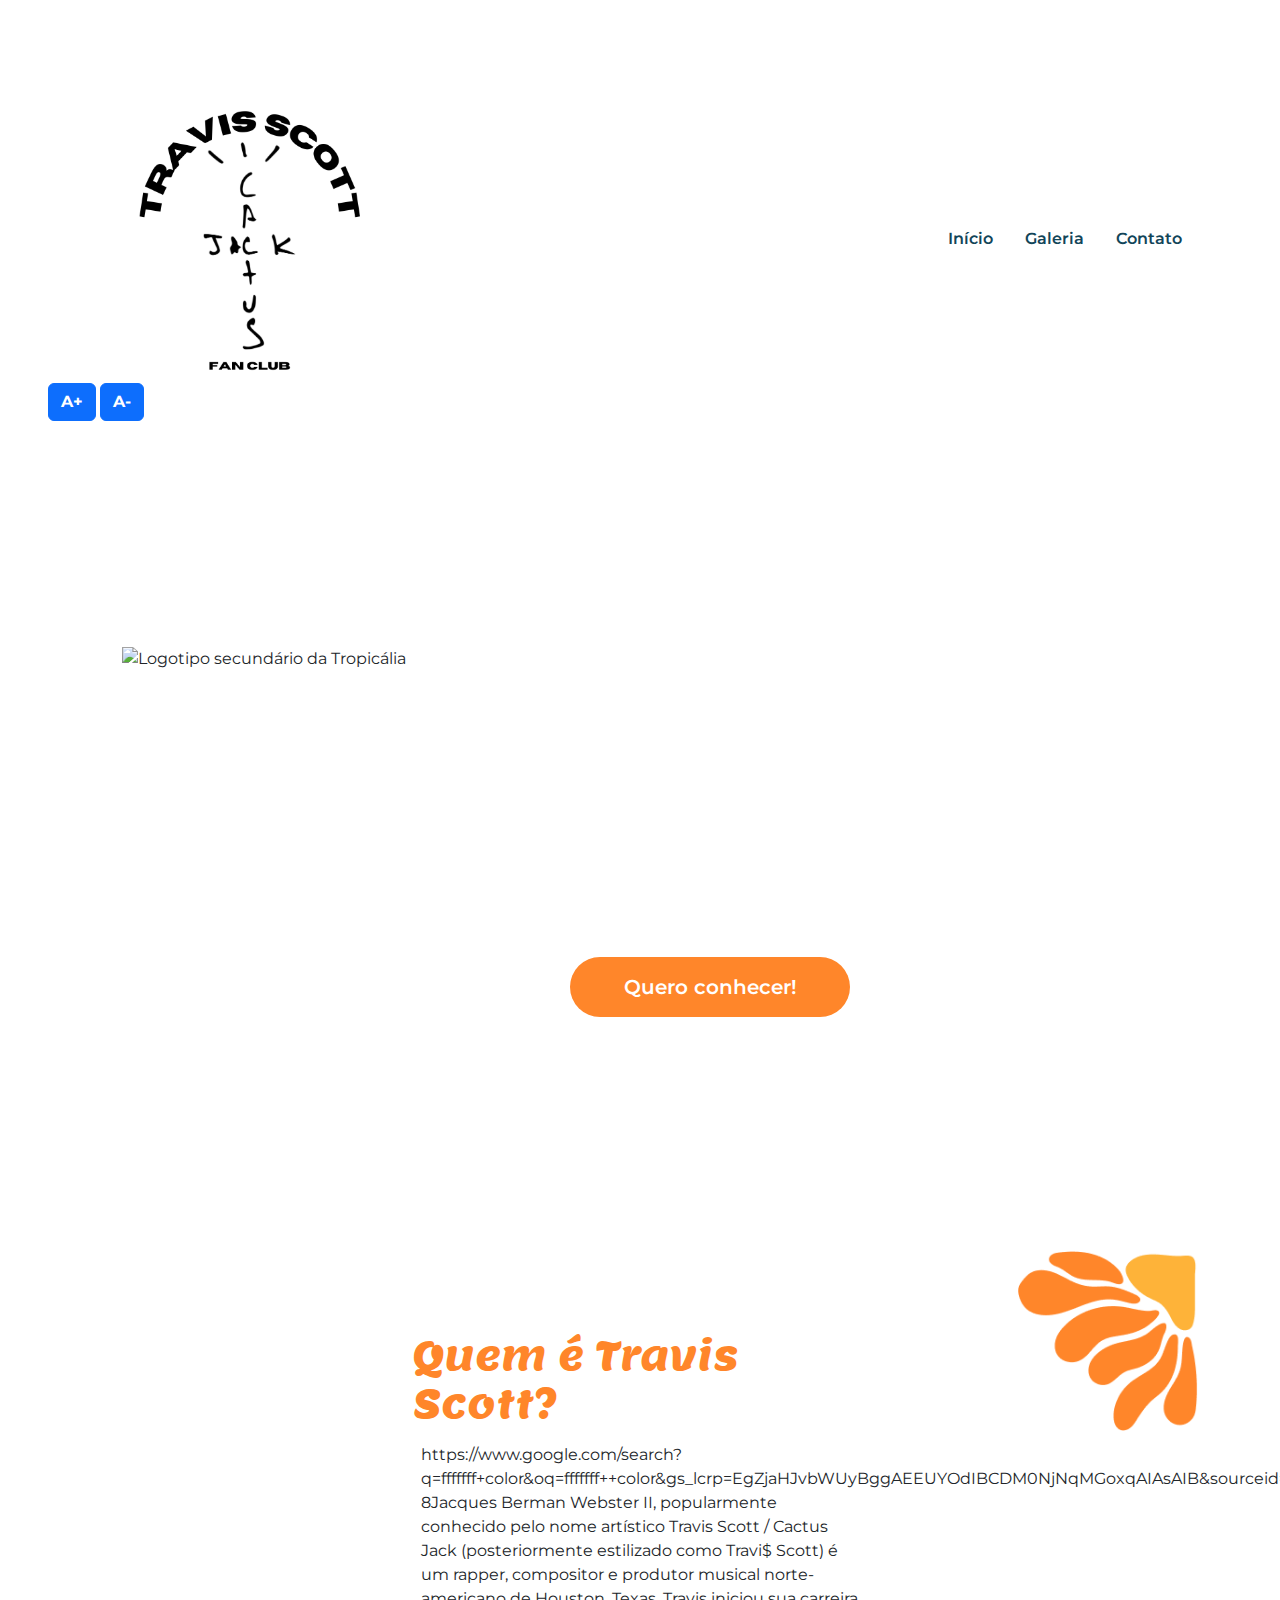
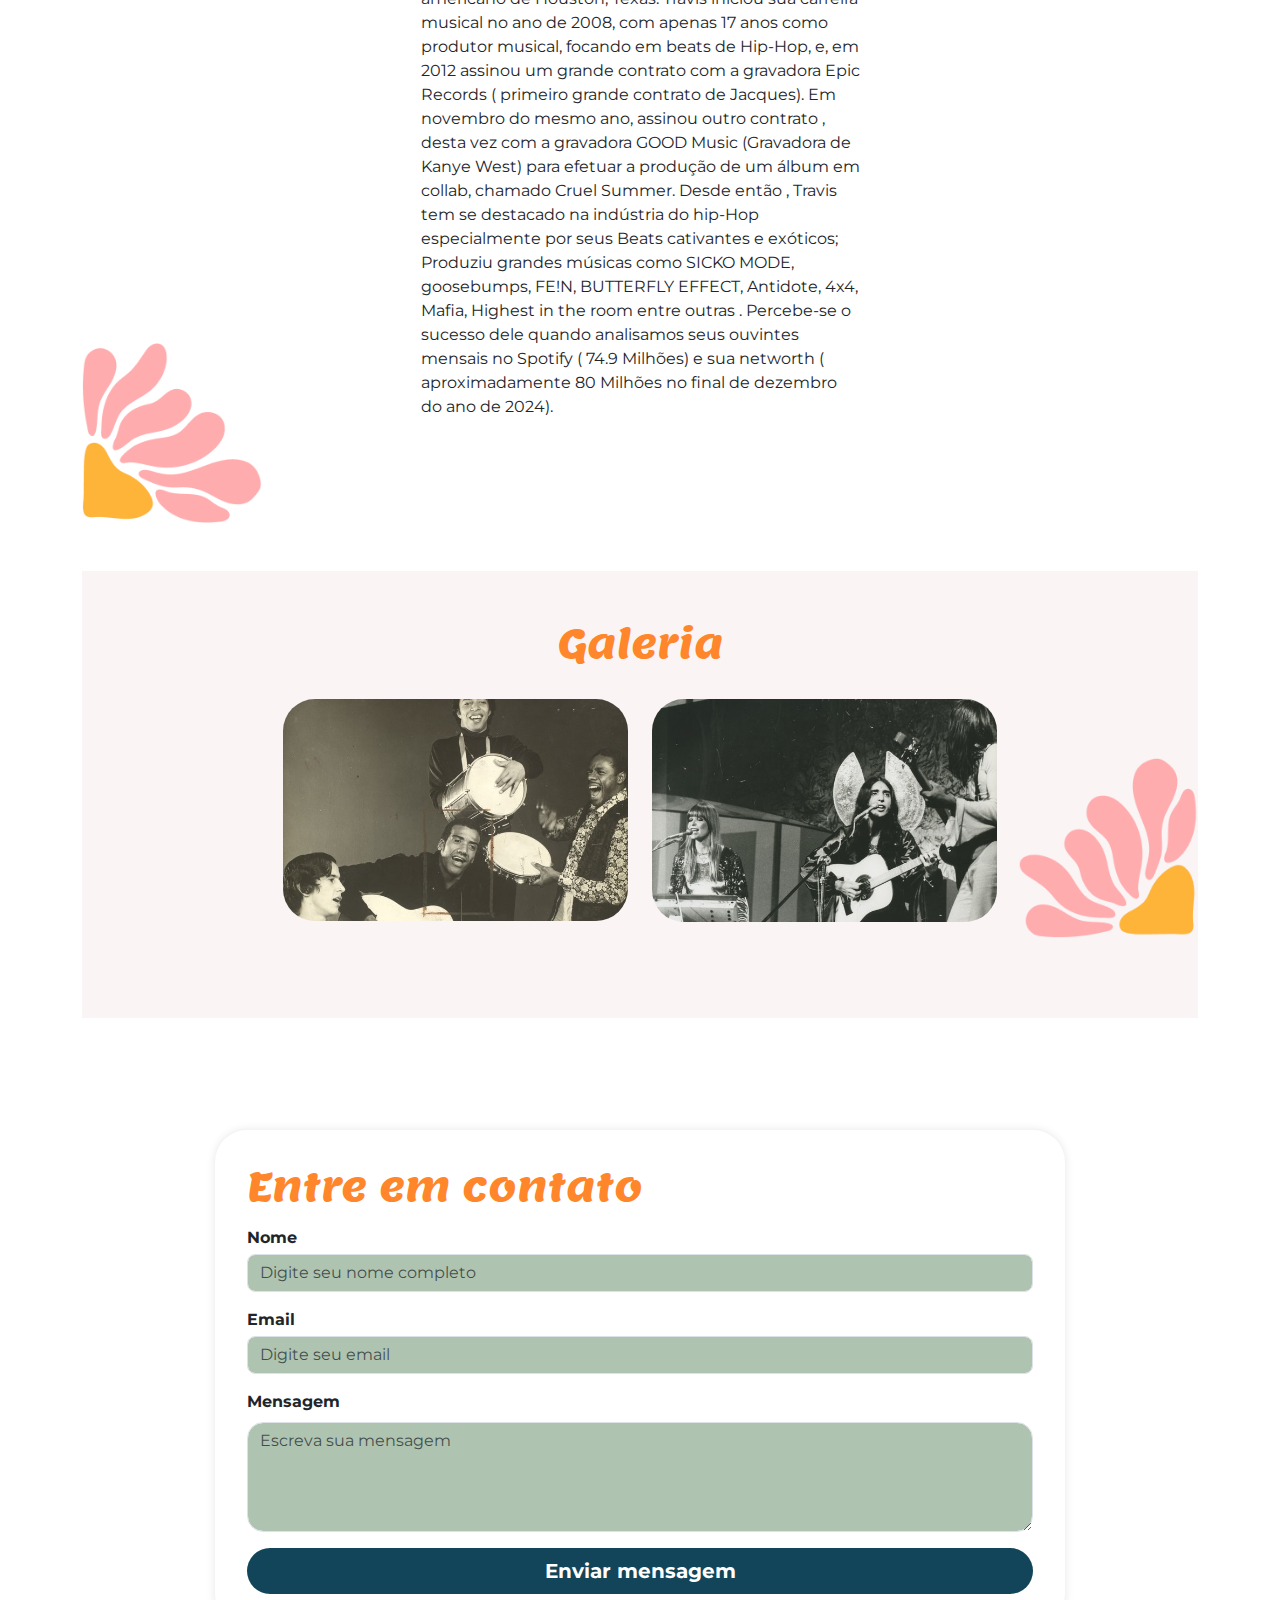
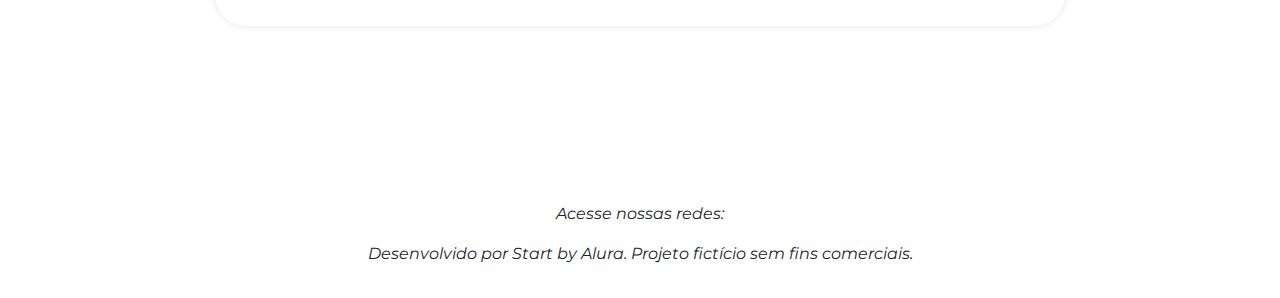
==== 2025-3b-acessibilidade-main/index.html @ 3280e18b "Add files via upload" ====
<!DOCTYPE html>
<html lang="pt-br">

<head>
    <meta charset="UTF-8">
    <meta name="viewport" content="width=device-width, initial-scale=1">
    <link rel="preconnect" href="https://fonts.googleapis.com">
    <title>Travis Scott Fan Club</title>
    <link href="https://cdnjs.cloudflare.com/ajax/libs/bootstrap/5.3.3/css/bootstrap.min.css" rel="stylesheet">
    <link rel="stylesheet" href="https://cdnjs.cloudflare.com/ajax/libs/bootstrap-icons/1.11.3/font/bootstrap-icons.min.css">
    <link rel="stylesheet" href="styles.css">
</head>

<body>
    <header class=" p-5">

        <nav class="container d-flex justify-content-between align-items-center">
            <img src="img/travi-logo.png"alt="Logotipo do Travis Scott Fan Club" class="nav-img " loading="lazy">
            <ul class="nav mt-5">
                <li class="nav-item"><a class="nav-link" href="#inicio">Início</a></li>
                <li class="nav-item"><a class="nav-link" href="#galeria">Galeria</a></li>
                <li class="nav-item"><a class="nav-link" href="#contato">Contato</a></li>
            </ul>          
        </nav>
        <div id="acessibilidade">
            <button id="aumentar-fonte" class="btn btn-primary fw-bold">A+</button>
            <button id="diminuir-fonte" class="btn btn-primary fw-bold">A-</button>
    </header>


    <main class="container my-5">

        <section id="inicio" class="my-5">
            <div class="inicio-fundo d-flex justify-content-between align-items-center">
                <div class="esquerda-conteudo">
                    <h1 class="display-4 text-white fst-italic fw-bold"></h1>
                    <img src="img/" alt="Logotipo secundário da Tropicália" class="mb-3" width="563"
                        height="278" loading="lazy">
                    <a href="#tropicalia"
                        class="btn btn-primary btn-lg botao-inicio fw-semibold">Quero
                        conhecer!</a>
                </div>

            </div>
        </section>

        <section id="tropicalia" class="my-5 pt-6 secao-tropicalia">
            <div class="container d-flex align-items-center ">
                  <div class="col-5">
                    <h2>Quem é Travis Scott?</h2>
                    <p class="p-2">  https://www.google.com/search?q=fffffff+color&oq=fffffff++color&gs_lcrp=EgZjaHJvbWUyBggAEEUYOdIBCDM0NjNqMGoxqAIAsAIB&sourceid=chrome&ie=UTF-8Jacques Berman Webster II, popularmente conhecido pelo nome artístico Travis Scott / Cactus Jack (posteriormente estilizado como Travi$ Scott) é um rapper, compositor e produtor musical norte-americano de Houston, Texas.
                        Travis iniciou sua carreira musical no ano de 2008, com apenas 17 anos como produtor musical, focando em beats de Hip-Hop, e, em 2012 assinou um grande contrato com a gravadora Epic Records ( primeiro grande contrato de Jacques). Em novembro do mesmo ano, assinou outro contrato , desta vez com a gravadora GOOD Music (Gravadora de Kanye West) para efetuar a produção de um álbum em collab, chamado Cruel Summer.
                        Desde então , Travis tem se destacado na indústria do hip-Hop especialmente por seus Beats cativantes e exóticos; Produziu grandes músicas como SICKO MODE, goosebumps, FE!N, BUTTERFLY EFFECT, Antidote, 4x4, Mafia, Highest in the room entre outras . Percebe-se o sucesso dele quando analisamos seus ouvintes mensais no Spotify ( 74.9 Milhões) e sua networth ( aproximadamente 80 Milhões no final de dezembro do ano de 2024). 
                     
                         </p>
                </div>
            </div>
        </section>

        <section id="galeria">
            <h2 class="text-center pt-5">Galeria</h2>
            <div class="container p-3 mt-3 fundo-galeria ">

                <div class="row justify-content-md-center">
                    <div class="col-md-4">
                        <img src="img/lossy-page1-640px-Jorge_Ben_e_o_Trio_Mocotó_no_Teatro_da_Lagoa,_1971.tif.jpg"
                            class="img-fluid rounded-5" loading="lazy">
                    </div>
                    <div class="col-md-4">
                        <img src="img/lossy-page1-640px-Os_Mutantes_2.tif.jpg" class="img-fluid rounded-5"
                            loading="lazy">
                    </div>
                </div>
            </div>
        </section>

        <section id="contato">
            <div class="container p-5 d-flex justify-content-center">
                <div class="col-md-8 col-lg-10 rounded-5 formulario"> <!-- Caixa do formulário com 60% de largura -->
                    <h2 class="mb-3">Entre em contato</h2>
                    <form>
                        <div class="form-group mb-3">
                            <label for="nome">Nome</label>
                            <input type="text" id="nome" name="nome" class="form-control rounded-3 mt-1"
                                placeholder="Digite seu nome completo">
                        </div>
                        <div class="form-group mb-3">
                            <label for="email">Email</label>
                            <input type="email" id="email" name="email" class="form-control rounded-3 mt-1"
                                placeholder="Digite seu email">
                        </div>
                        <div class="form-group mb-3">
                            <label for="mensagem">Mensagem</label>
                            <textarea id="mensagem" name="mensagem" class="form-control rounded-4 mt-2" rows="4"
                                placeholder="Escreva sua mensagem"></textarea>
                        </div>
                        <div class="d-grid gap-2">
                            <button type="submit" class="btn btn-primary btn-lg rounded-pill tamanho-botao">Enviar
                                mensagem</button>
                        </div>
                    </form>
                </div>
            </div>
        </section>
    </main>
    <footer class="text-center p-3 fst-italic">
        <p>Acesse nossas redes:</p>
        <i class="bi bi-whatsapp"></i>
        <i class="bi bi-instagram"></i>
        <i class="bi bi-tiktok"></i>
        <p class="mt-3">Desenvolvido por Start by Alura. Projeto fictício sem fins comerciais.</p>
    </footer>
    <script src="script.js"></script>

</body>

</html>
---- 2025-3b-acessibilidade-main/styles.css ----
@import url('https://fonts.googleapis.com/css2?family=Montserrat:ital,wght@0,100..900;1,100..900&display=swap');
@import url('https://fonts.googleapis.com/css2?family=Lemon&display=swap');

:root {
    
    --preto: #01161eff;
    --verde-meianoite: #124559ff;
    --azul: #598392ff;
    --cinzacinzas: #aec3b0ff;
    --bege: #eff6e0ff;
    --laranja-claro: #FF862A;
}

body {
    font-size: 1rem;
    font-family: 'Montserrat';
}

header {
    background-color:var(#ffffff);
}


section {
    padding-bottom: 5rem;
}

.nav-img{
width: 30%;

}

.nav-link {
    color: var(--verde-meianoite);
    font-weight: 600;
}

.inicio-fundo {
    /* aula 3 */
    background-image: url('img/4965007.png');
    /* Substitua pelo caminho da sua imagem */
    background-size: cover;
    background-position: right;
    border-radius: 80px;
    width: 100%;
    height: 606px;
    padding: 40px;
    margin: 0 auto;
}

/* posicionamento para a imagem à direita */
.img-inicio {
    position: absolute;
    right: 0;
    top: 18rem;
    width: 45rem;
    height: auto;
}


.esquerda-conteudo {
    display: flex;
    flex-direction: column;
    align-items: flex-start;
    gap: 1rem;
}


.botao-inicio {
    background-color: var(--laranja-claro);
    border-radius: 30px;
    border: none;
    width: 14em;
    /* Convertido para em aumenta o tamanho da fonte por tabela*/
    height: 3em;
    /* Convertido para em */
    align-content: center;
    margin-left: 28rem;

}

.display-4 {
    text-shadow: -5px 5px var(--laranja-claro);
}


#tropicalia {
    position: relative;
    padding-top: 5rem;
    margin-top: 3rem;
    margin-bottom: 3rem;
    background: url('img/flor.png') top right no-repeat,
        url('img/flor-esquerda.png') bottom left no-repeat;
    background-size: 180px 180px;
    /* Ajuste o tamanho conforme necessário */
}

#tropicalia .container {
    display: flex;
    align-items: center;
    justify-content: center;
    position: relative;
    z-index: 1;
    /* Garante que o conteúdo fica acima das imagens do background */
}


h2 {
    font-family: 'Lemon', serif;
    font-size: 2.5em;
    font-style: normal;
    color: var(--laranja-claro);
}

#galeria {
    background-color: #FAF4F4;

}

.fundo-galeria {
    background: url('img/flor-bottom-direita.png') bottom right no-repeat;
    background-size: 180px 180px;
}

#contato {
    background-image: url('img/4965007.jpg');
    background-size: cover;
    padding: 4rem 0;
    /* Espaçamento interno para a seção de contato */

}

.formulario {
    background-color: #ffffff;
    padding: 2rem;
    /* Espaçamento interno dentro do formulário */
    border-radius: 10px;
    /* Borda arredondada para o formulário */
    box-shadow: 0 0 10px rgba(0, 0, 0, 0.1);
    /* Sombra suave para destacar o formulário */
    font-weight: bold;
}

.formulario button {
    background-color: var(--verde-meianoite);
    border: none;
    font-weight: bold;
}

/* chama classe do bootstrap para modificar a cor */
.form-control {
    background-color: var(--cinzacinzas);
}
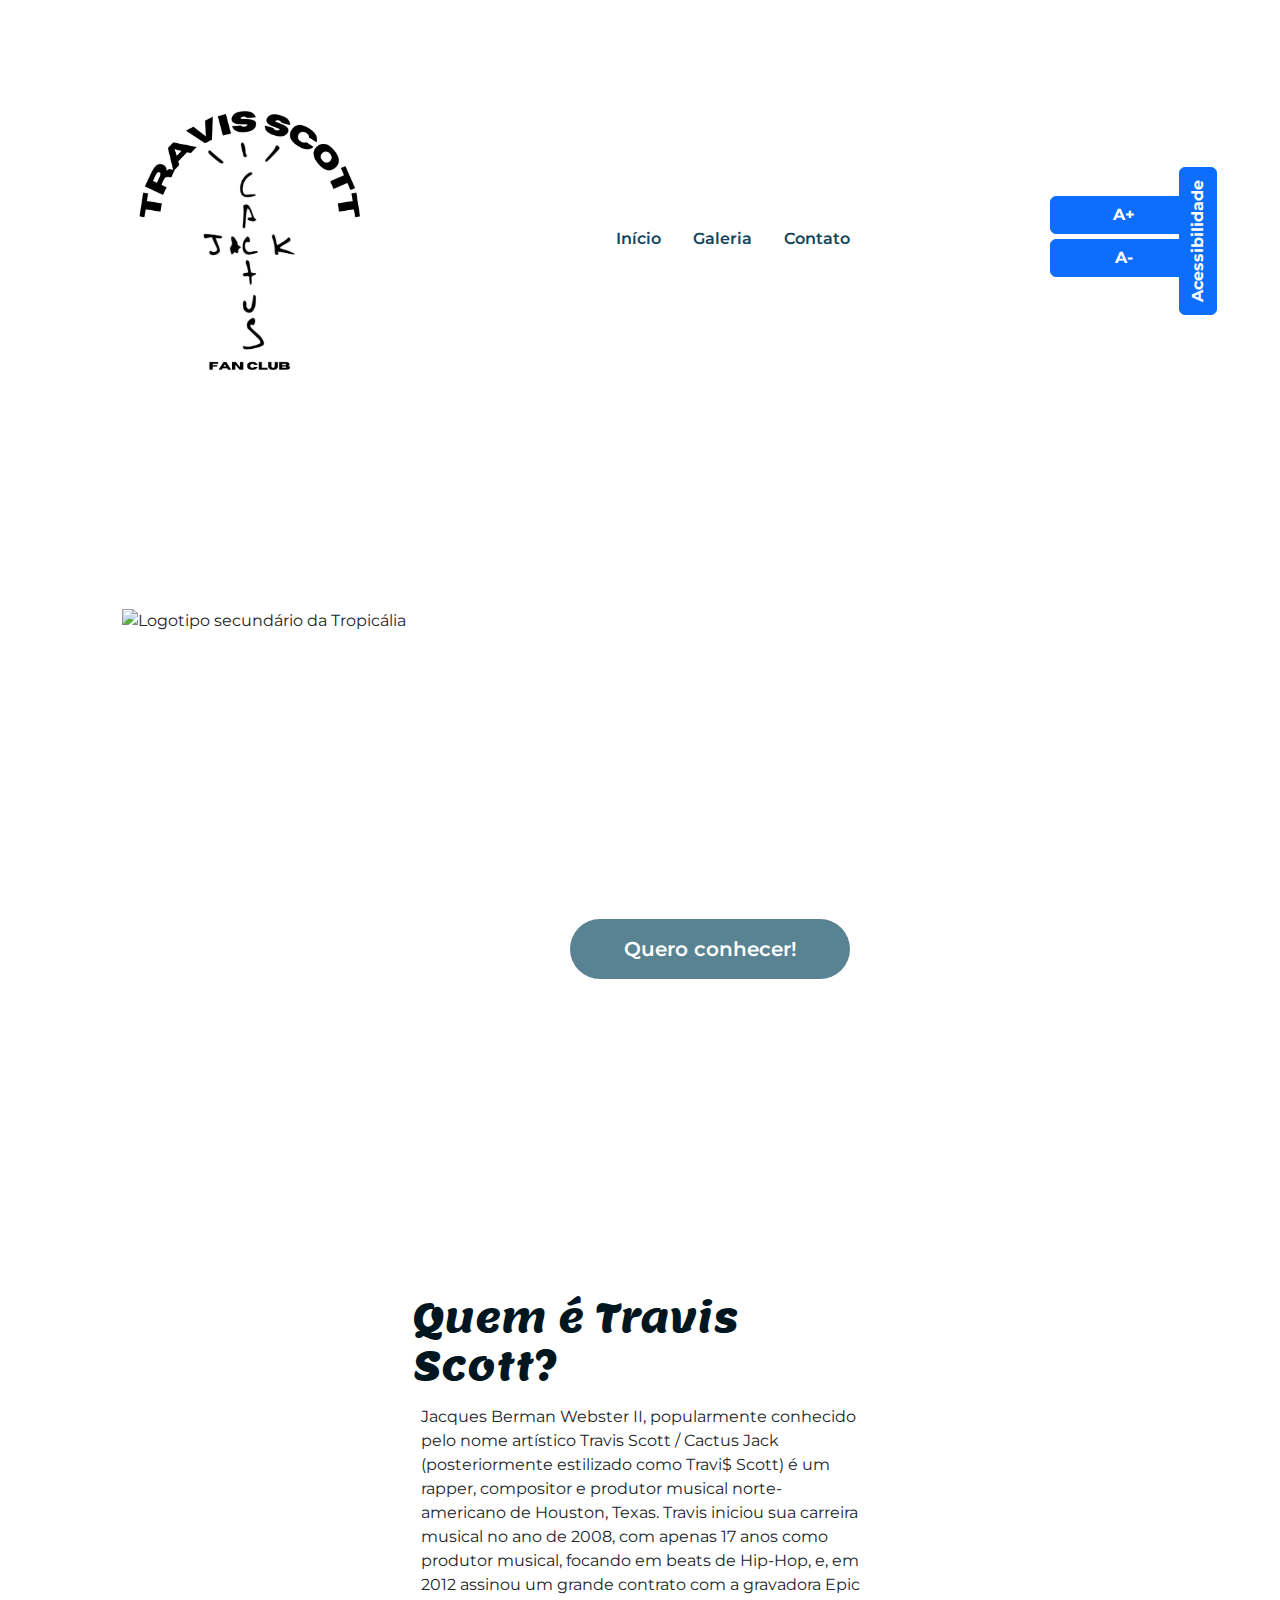
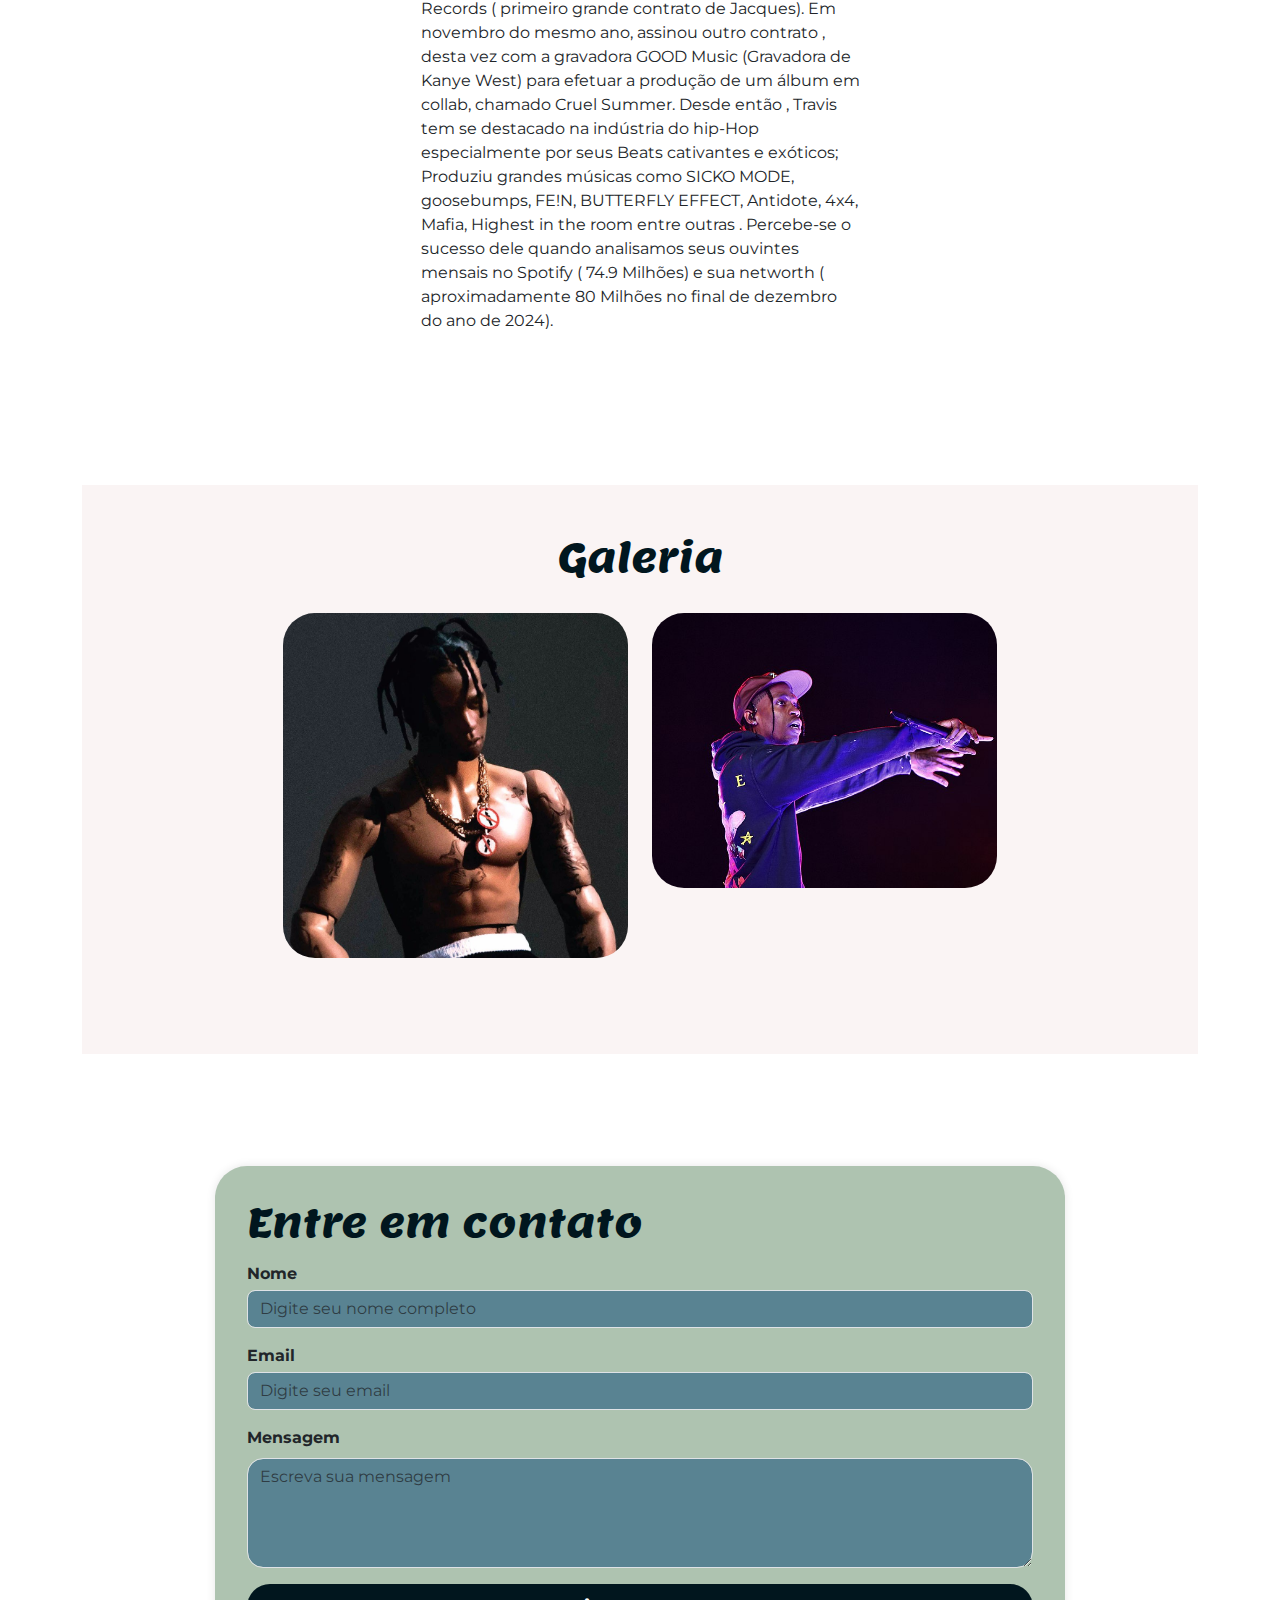
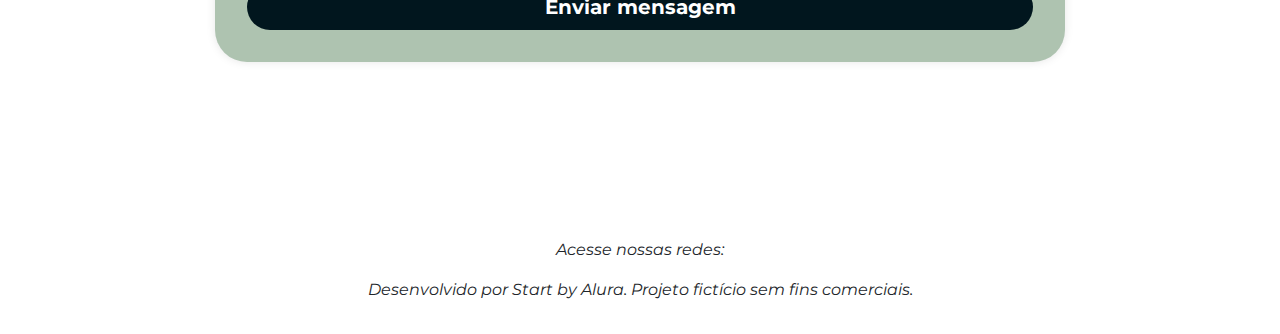
==== commit 37645d6d: "Add files via upload" ====
--- a/2025-3b-acessibilidade-main/index.html
+++ b/2025-3b-acessibilidade-main/index.html
@@ -21,12 +21,16 @@
                 <li class="nav-item"><a class="nav-link" href="#galeria">Galeria</a></li>
                 <li class="nav-item"><a class="nav-link" href="#contato">Contato</a></li>
             </ul>          
-        </nav>
-        <div id="acessibilidade">
+        
+
+        <div id="acessibilidade" class="menu-acessibilidade">
+            <button id="botao-acesibilidade" class="btn btn-primary fw-bold rotacao-menu"> Acessibilidade</button>
+            <div id="opcoes-acessibilidade" class="opcoes-acessibilidade apresenta-lista">
             <button id="aumentar-fonte" class="btn btn-primary fw-bold">A+</button>
             <button id="diminuir-fonte" class="btn btn-primary fw-bold">A-</button>
-    </header>
-
+    <div>
+        </header>
+            </nav>
 
     <main class="container my-5">
 
@@ -40,7 +44,6 @@
                         class="btn btn-primary btn-lg botao-inicio fw-semibold">Quero
                         conhecer!</a>
                 </div>
-
             </div>
         </section>
 
@@ -48,7 +51,7 @@
             <div class="container d-flex align-items-center ">
                   <div class="col-5">
                     <h2>Quem é Travis Scott?</h2>
-                    <p class="p-2">  https://www.google.com/search?q=fffffff+color&oq=fffffff++color&gs_lcrp=EgZjaHJvbWUyBggAEEUYOdIBCDM0NjNqMGoxqAIAsAIB&sourceid=chrome&ie=UTF-8Jacques Berman Webster II, popularmente conhecido pelo nome artístico Travis Scott / Cactus Jack (posteriormente estilizado como Travi$ Scott) é um rapper, compositor e produtor musical norte-americano de Houston, Texas.
+                    <p class="p-2">  Jacques Berman Webster II, popularmente conhecido pelo nome artístico Travis Scott / Cactus Jack (posteriormente estilizado como Travi$ Scott) é um rapper, compositor e produtor musical norte-americano de Houston, Texas.
                         Travis iniciou sua carreira musical no ano de 2008, com apenas 17 anos como produtor musical, focando em beats de Hip-Hop, e, em 2012 assinou um grande contrato com a gravadora Epic Records ( primeiro grande contrato de Jacques). Em novembro do mesmo ano, assinou outro contrato , desta vez com a gravadora GOOD Music (Gravadora de Kanye West) para efetuar a produção de um álbum em collab, chamado Cruel Summer.
                         Desde então , Travis tem se destacado na indústria do hip-Hop especialmente por seus Beats cativantes e exóticos; Produziu grandes músicas como SICKO MODE, goosebumps, FE!N, BUTTERFLY EFFECT, Antidote, 4x4, Mafia, Highest in the room entre outras . Percebe-se o sucesso dele quando analisamos seus ouvintes mensais no Spotify ( 74.9 Milhões) e sua networth ( aproximadamente 80 Milhões no final de dezembro do ano de 2024). 
                      
@@ -63,11 +66,11 @@
 
                 <div class="row justify-content-md-center">
                     <div class="col-md-4">
-                        <img src="img/lossy-page1-640px-Jorge_Ben_e_o_Trio_Mocotó_no_Teatro_da_Lagoa,_1971.tif.jpg"
+                        <img src="img/rodeocover.jpg"
                             class="img-fluid rounded-5" loading="lazy">
                     </div>
                     <div class="col-md-4">
-                        <img src="img/lossy-page1-640px-Os_Mutantes_2.tif.jpg" class="img-fluid rounded-5"
+                        <img src="img/fotokkj.jpg" class="img-fluid rounded-5"
                             loading="lazy">
                     </div>
                 </div>
--- a/2025-3b-acessibilidade-main/styles.css
+++ b/2025-3b-acessibilidade-main/styles.css
@@ -9,6 +9,7 @@
     --cinzacinzas: #aec3b0ff;
     --bege: #eff6e0ff;
     --laranja-claro: #FF862A;
+    --rosa: #a53860;
 }
 
 body {
@@ -67,7 +68,7 @@
 
 
 .botao-inicio {
-    background-color: var(--laranja-claro);
+    background-color: var(--azul);
     border-radius: 30px;
     border: none;
     width: 14em;
@@ -89,8 +90,8 @@
     padding-top: 5rem;
     margin-top: 3rem;
     margin-bottom: 3rem;
-    background: url('img/flor.png') top right no-repeat,
-        url('img/flor-esquerda.png') bottom left no-repeat;
+    background: url('') top right no-repeat,
+        url('') bottom left no-repeat;
     background-size: 180px 180px;
     /* Ajuste o tamanho conforme necessário */
 }
@@ -109,7 +110,7 @@
     font-family: 'Lemon', serif;
     font-size: 2.5em;
     font-style: normal;
-    color: var(--laranja-claro);
+    color: var(--preto);
 }
 
 #galeria {
@@ -118,12 +119,12 @@
 }
 
 .fundo-galeria {
-    background: url('img/flor-bottom-direita.png') bottom right no-repeat;
+    background: url('img') bottom right no-repeat;
     background-size: 180px 180px;
 }
 
 #contato {
-    background-image: url('img/4965007.jpg');
+    background-image: url(img/skibidi.png) ;
     background-size: cover;
     padding: 4rem 0;
     /* Espaçamento interno para a seção de contato */
@@ -131,7 +132,7 @@
 }
 
 .formulario {
-    background-color: #ffffff;
+    background-color: var(--cinzacinzas);
     padding: 2rem;
     /* Espaçamento interno dentro do formulário */
     border-radius: 10px;
@@ -142,12 +143,32 @@
 }
 
 .formulario button {
-    background-color: var(--verde-meianoite);
+    background-color: var(--preto);
     border: none;
     font-weight: bold;
 }
 
 /* chama classe do bootstrap para modificar a cor */
 .form-control {
-    background-color: var(--cinzacinzas);
-}+    background-color: var(--azul);
+}
+.menu-acebibilidade{
+     position:fixed;
+     top: 2rem;
+     right: 20px;
+     z-index: 1000;
+}
+
+.rotacao-menu{
+    transform: rotate(-90deg);
+    transform-origin: right center;
+}
+.opcoes-acessibilidade{
+    margin-top: 10px;
+    display: flex;
+    flex-direction: column;
+}
+.opcoes-acessibilidade button{
+    margin-bottom: 5px;
+}
+.apresenta